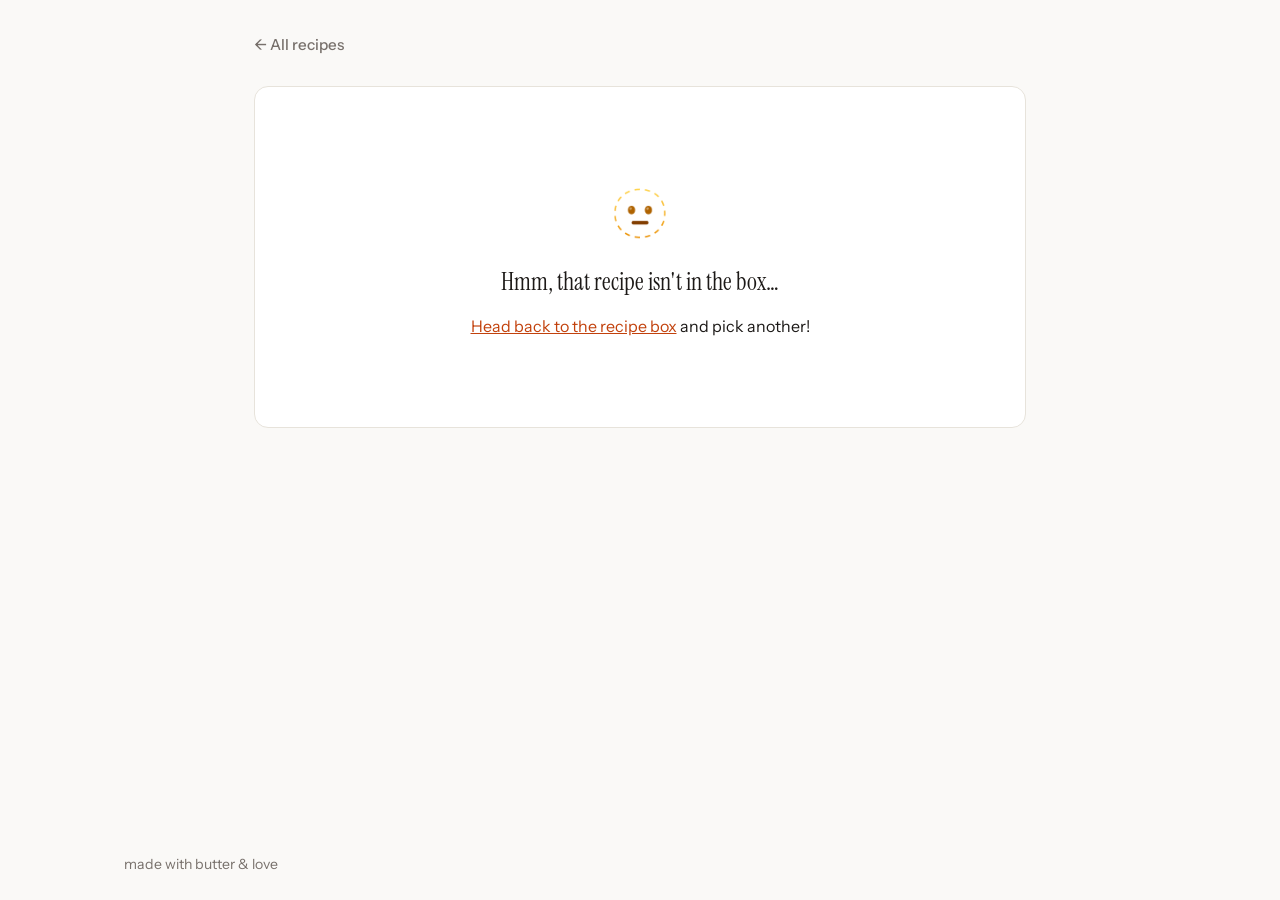
==== recipe.html @ 1f429cc1 "Ariana's Recipe Box — recipe website Co-Authored-By: Claude Fable 5 <noreply@anthropic.com>" ====
<!DOCTYPE html>
<html lang="en">
<head>
  <meta charset="UTF-8">
  <meta name="viewport" content="width=device-width, initial-scale=1.0">
  <title>Recipe · Ariana's Recipe Box</title>
  <link rel="icon" href="data:image/svg+xml,<svg xmlns=%22http://www.w3.org/2000/svg%22 viewBox=%220 0 100 100%22><text y=%22.9em%22 font-size=%2290%22>🍒</text></svg>">
  <link rel="preconnect" href="https://fonts.googleapis.com">
  <link rel="preconnect" href="https://fonts.gstatic.com" crossorigin>
  <link href="https://fonts.googleapis.com/css2?family=Instrument+Serif:ital@0;1&family=Instrument+Sans:ital,wght@0,400;0,500;0,600;1,400&display=swap" rel="stylesheet">
  <link rel="stylesheet" href="css/style.css">
</head>
<body class="recipe-page">

  <header class="site-header site-header--small">
    <a class="back-link" href="index.html">← All recipes</a>
  </header>

  <main class="container">
    <article class="recipe-card-page" id="recipe-detail">
      <!-- recipe renders here -->
    </article>
  </main>

  <footer class="site-footer">
    <p class="footer-scribble">made with butter &amp; love</p>
  </footer>

  <script src="js/recipes.js"></script>
  <script src="js/recipe.js"></script>
</body>
</html>
---- css/style.css ----
/* ============================================================
   ARIANA'S RECIPE BOX — simple, modern, editorial
   ============================================================ */

:root {
  --bg: #faf9f7;            /* warm off-white */
  --surface: #ffffff;
  --ink: #1c1917;           /* near-black */
  --ink-soft: #78716c;      /* warm gray */
  --accent: #c2410c;        /* terracotta */
  --tint: #f4f1ec;          /* neutral tint for emoji blocks */
  --line: #e7e3db;          /* hairline borders */

  --font-display: "Instrument Serif", Georgia, serif;
  --font-body: "Instrument Sans", "Helvetica Neue", sans-serif;

  --radius: 14px;
}

* { box-sizing: border-box; margin: 0; padding: 0; }

body {
  font-family: var(--font-body);
  color: var(--ink);
  background: var(--bg);
  min-height: 100vh;
  display: flex;
  flex-direction: column;
  line-height: 1.6;
  -webkit-font-smoothing: antialiased;
}

/* ---------- header ---------- */

.site-header {
  max-width: 1080px;
  width: 100%;
  margin: 0 auto;
  padding: 4.5rem 1.5rem 2rem;
}

.header-doodle { display: none; }

.site-title {
  font-family: var(--font-display);
  font-weight: 400;
  font-size: clamp(2.8rem, 7vw, 4.5rem);
  line-height: 1.05;
  letter-spacing: -0.01em;
}

.site-tagline {
  margin-top: 0.9rem;
  font-size: 1.05rem;
  color: var(--ink-soft);
}

.site-header--small {
  padding: 2rem 1.5rem 0.5rem;
  max-width: 820px;
}

.back-link {
  font-size: 0.95rem;
  font-weight: 500;
  color: var(--ink-soft);
  text-decoration: none;
  transition: color 0.15s ease;
}

.back-link:hover { color: var(--accent); }

/* ---------- layout ---------- */

.container {
  width: 100%;
  max-width: 1080px;
  margin: 0 auto;
  padding: 0 1.5rem 4rem;
  flex: 1;
}

/* ---------- category filter pills ---------- */

.filter-bar {
  display: flex;
  flex-wrap: wrap;
  gap: 0.5rem;
  margin: 0.5rem 0 2.5rem;
}

.filter-pill {
  font-family: var(--font-body);
  font-weight: 500;
  font-size: 0.9rem;
  color: var(--ink);
  background: transparent;
  border: 1px solid var(--line);
  border-radius: 999px;
  padding: 0.45rem 1.1rem;
  cursor: pointer;
  transition: border-color 0.15s ease, background 0.15s ease, color 0.15s ease;
}

.filter-pill:hover { border-color: var(--ink); }

.filter-pill.is-active {
  background: var(--ink);
  border-color: var(--ink);
  color: var(--bg);
}

/* ---------- recipe card grid ---------- */

.recipe-grid {
  display: grid;
  grid-template-columns: repeat(auto-fill, minmax(250px, 1fr));
  gap: 1.25rem;
}

.recipe-card {
  display: block;
  background: var(--surface);
  border: 1px solid var(--line);
  border-radius: var(--radius);
  overflow: hidden;
  text-decoration: none;
  color: inherit;
  transition: transform 0.2s ease, box-shadow 0.2s ease, border-color 0.2s ease;
  animation: card-in 0.45s ease backwards;
  animation-delay: calc(var(--i, 0) * 50ms);
}

@keyframes card-in {
  from { opacity: 0; transform: translateY(10px); }
  to   { opacity: 1; transform: translateY(0); }
}

.recipe-card:hover {
  transform: translateY(-3px);
  border-color: #d6d0c4;
  box-shadow: 0 12px 28px rgba(28, 25, 23, 0.08);
}

.card-photo {
  aspect-ratio: 3 / 2;
  overflow: hidden;
  border-bottom: 1px solid var(--line);
}

.card-photo img {
  width: 100%;
  height: 100%;
  object-fit: cover;
  display: block;
}

.card-photo--emoji {
  display: grid;
  place-items: center;
  font-size: 3rem;
  background: var(--tint);
}

.card-body { padding: 1.15rem 1.25rem 1.3rem; }

.card-category {
  display: inline-block;
  font-size: 0.72rem;
  font-weight: 600;
  text-transform: uppercase;
  letter-spacing: 0.1em;
  color: var(--accent);
  margin-bottom: 0.45rem;
}

.card-title {
  font-family: var(--font-display);
  font-weight: 400;
  font-size: 1.45rem;
  line-height: 1.2;
  margin-bottom: 0.5rem;
}

.card-meta {
  display: flex;
  gap: 1rem;
  font-size: 0.85rem;
  color: var(--ink-soft);
}

.empty-note {
  text-align: center;
  color: var(--ink-soft);
  padding: 3rem 0;
}

/* ---------- recipe detail page ---------- */

.recipe-page .container { max-width: 820px; }

.recipe-card-page {
  background: var(--surface);
  border: 1px solid var(--line);
  border-radius: var(--radius);
  padding: clamp(1.75rem, 5vw, 3.5rem);
  margin-top: 1.25rem;
  animation: card-in 0.45s ease backwards;
}

.detail-header { margin-bottom: 2rem; }

.detail-title {
  font-family: var(--font-display);
  font-weight: 400;
  font-size: clamp(2.2rem, 6vw, 3.2rem);
  line-height: 1.1;
  letter-spacing: -0.01em;
  margin: 0.4rem 0 0.6rem;
}

.detail-meta { font-size: 0.95rem; }

.detail-photo {
  border-radius: var(--radius);
  overflow: hidden;
  margin-bottom: 2.25rem;
}

.detail-photo img { width: 100%; display: block; }

.detail-photo--emoji {
  display: grid;
  place-items: center;
  font-size: 3rem;
  width: 110px;
  height: 110px;
  border-radius: 50%;
  background: var(--tint);
  margin: 0 0 2.25rem;
}

.detail-columns {
  display: grid;
  grid-template-columns: 1fr 1.7fr;
  gap: 2.5rem;
}

@media (max-width: 640px) {
  .detail-columns { grid-template-columns: 1fr; }
}

.section-title {
  font-family: var(--font-body);
  font-weight: 600;
  font-size: 0.8rem;
  text-transform: uppercase;
  letter-spacing: 0.12em;
  color: var(--ink-soft);
  margin-bottom: 1rem;
  padding-bottom: 0.6rem;
  border-bottom: 1px solid var(--line);
}

/* ingredients with tap-to-check boxes */

.ingredient-list { list-style: none; }

.ingredient-item {
  display: flex;
  align-items: baseline;
  gap: 0.65rem;
  padding: 0.32rem 0;
  font-size: 0.95rem;
  cursor: pointer;
}

.ingredient-item input {
  accent-color: var(--ink);
  width: 1rem;
  height: 1rem;
  flex-shrink: 0;
  transform: translateY(2px);
  cursor: pointer;
}

.ingredient-item:has(input:checked) span {
  text-decoration: line-through;
  color: var(--ink-soft);
}

/* numbered steps */

.step-list {
  list-style: none;
  counter-reset: step;
}

.step-list li {
  counter-increment: step;
  position: relative;
  padding: 0 0 1.15rem 2.4rem;
}

.step-list li::before {
  content: counter(step, decimal-leading-zero);
  position: absolute;
  left: 0;
  top: 0.15rem;
  font-family: var(--font-display);
  font-size: 1.05rem;
  color: var(--accent);
}

/* note box */

.recipe-note {
  margin-top: 1.5rem;
  border-left: 2px solid var(--accent);
  padding: 0.35rem 0 0.35rem 1.25rem;
}

.note-label {
  display: block;
  font-size: 0.75rem;
  font-weight: 600;
  text-transform: uppercase;
  letter-spacing: 0.12em;
  color: var(--accent);
  margin-bottom: 0.3rem;
}

.recipe-note p {
  font-style: italic;
  color: var(--ink-soft);
}

/* source credit */

.recipe-source {
  margin-top: 1.75rem;
  font-size: 0.88rem;
  color: var(--ink-soft);
}

.recipe-source a { color: var(--ink); text-underline-offset: 3px; }
.recipe-source a:hover { color: var(--accent); }

/* print button */

.detail-actions { margin-top: 2.25rem; }

.print-btn {
  font-family: var(--font-body);
  font-weight: 500;
  font-size: 0.92rem;
  color: var(--bg);
  background: var(--ink);
  border: none;
  border-radius: 999px;
  padding: 0.7rem 1.6rem;
  cursor: pointer;
  transition: background 0.15s ease;
}

.print-btn:hover { background: #000; }

/* missing recipe */

.recipe-missing { text-align: center; padding: 2rem 0; }
.recipe-missing-emoji { font-size: 3rem; }
.recipe-missing h1 { font-family: var(--font-display); font-weight: 400; margin: 0.75rem 0; }
.recipe-missing a { color: var(--accent); }

/* ---------- footer ---------- */

.site-footer {
  max-width: 1080px;
  width: 100%;
  margin: 0 auto;
  padding: 1.5rem;
}

.footer-scribble {
  font-size: 0.88rem;
  color: var(--ink-soft);
}

/* ============================================================
   PRINT: clean black-on-white recipe card
   ============================================================ */

@media print {
  body { background: #fff; color: #000; display: block; }

  .site-header,
  .site-footer,
  .detail-actions,
  .ingredient-item input {
    display: none !important;
  }

  .container { max-width: 100%; padding: 0; }

  .recipe-card-page {
    border: none;
    padding: 0;
    margin: 0;
    animation: none;
  }

  .detail-photo { display: none; }

  .detail-title, .section-title, .card-category, .card-meta { color: #000; }

  .detail-columns { grid-template-columns: 1fr; gap: 1rem; }

  .ingredient-list { list-style: disc; padding-left: 1.25rem; }
  .ingredient-item { padding: 0.1rem 0; cursor: default; }

  .step-list { list-style: decimal; padding-left: 1.25rem; }
  .step-list li { padding: 0 0 0.5rem 0.25rem; }
  .step-list li::before { display: none; }

  .recipe-note { border-left: 1px solid #999; }
  .note-label, .recipe-note p { color: #000; }
}
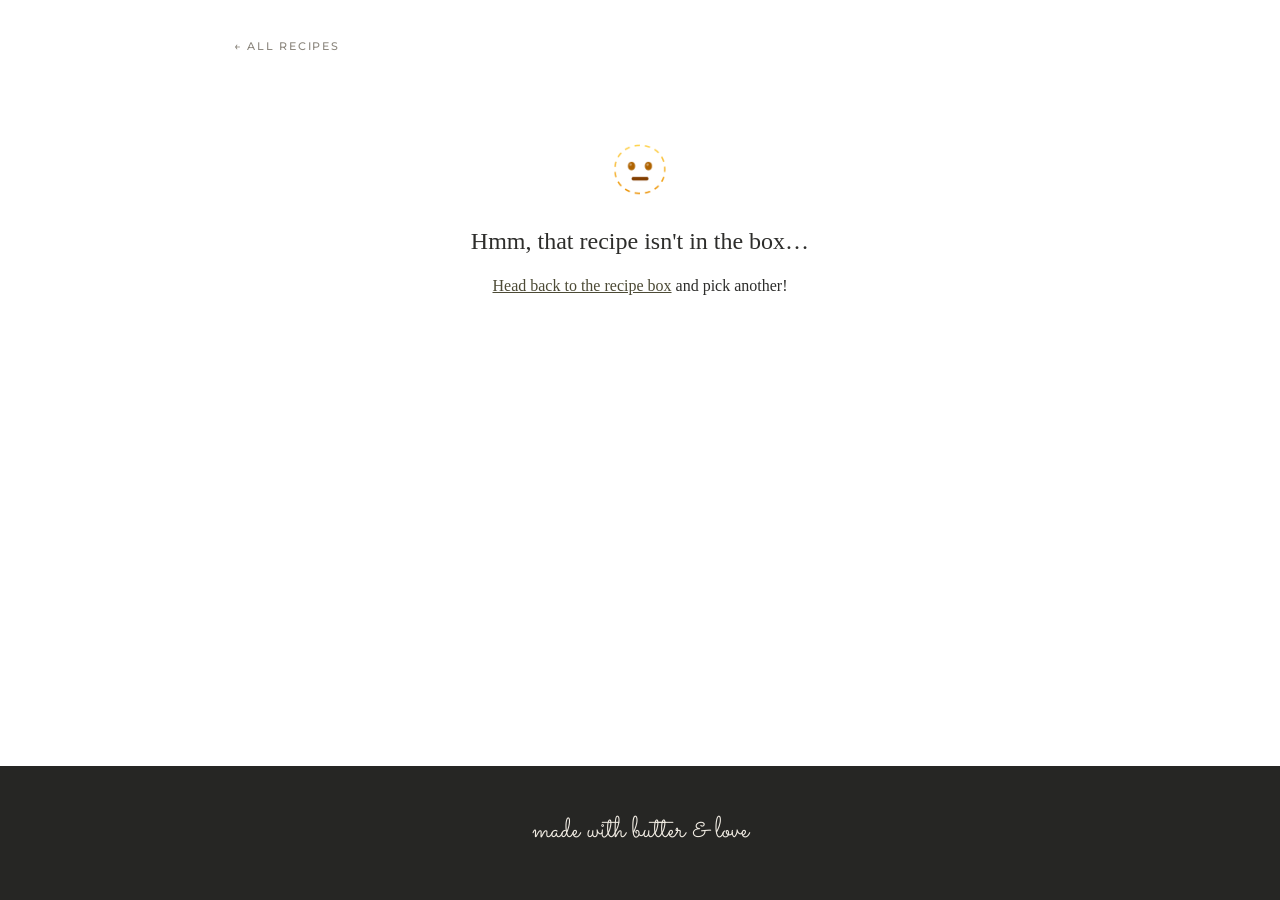
==== commit 2f1ca541: "Redesign: warm airy food-blog theme (Half Baked Harvest-inspired) Co-Authored-By: Claude Fable 5 <no" ====
--- a/recipe.html
+++ b/recipe.html
@@ -7,7 +7,7 @@
   <link rel="icon" href="data:image/svg+xml,<svg xmlns=%22http://www.w3.org/2000/svg%22 viewBox=%220 0 100 100%22><text y=%22.9em%22 font-size=%2290%22>🍒</text></svg>">
   <link rel="preconnect" href="https://fonts.googleapis.com">
   <link rel="preconnect" href="https://fonts.gstatic.com" crossorigin>
-  <link href="https://fonts.googleapis.com/css2?family=Instrument+Serif:ital@0;1&family=Instrument+Sans:ital,wght@0,400;0,500;0,600;1,400&display=swap" rel="stylesheet">
+  <link href="https://fonts.googleapis.com/css2?family=Montserrat:wght@400;500;600&family=Sacramento&display=swap" rel="stylesheet">
   <link rel="stylesheet" href="css/style.css">
 </head>
 <body class="recipe-page">
--- a/css/style.css
+++ b/css/style.css
@@ -1,151 +1,210 @@
 /* ============================================================
-   ARIANA'S RECIPE BOX — simple, modern, editorial
+   ARIANA'S RECIPE BOX — warm, airy food-blog theme
+   (inspired by classic recipe-blog design: white space,
+   serif body, tiny tracked labels, script accents)
    ============================================================ */
 
 :root {
-  --bg: #faf9f7;            /* warm off-white */
-  --surface: #ffffff;
-  --ink: #1c1917;           /* near-black */
-  --ink-soft: #78716c;      /* warm gray */
-  --accent: #c2410c;        /* terracotta */
-  --tint: #f4f1ec;          /* neutral tint for emoji blocks */
-  --line: #e7e3db;          /* hairline borders */
-
-  --font-display: "Instrument Serif", Georgia, serif;
-  --font-body: "Instrument Sans", "Helvetica Neue", sans-serif;
-
-  --radius: 14px;
+  --bg: #ffffff;
+  --linen: #f6f3ee;          /* soft tile / band background */
+  --ink: #2d2d2b;            /* warm near-black */
+  --ink-soft: #8a857c;       /* warm gray */
+  --olive: #4c4a35;          /* olive-taupe label color */
+  --espresso: #262624;       /* dark band */
+  --cream: #f1ece3;          /* text on dark */
+  --line: #e5e1d8;           /* hairlines */
+  --line-dark: #2d2d2b;
+
+  --font-serif: Georgia, "Times New Roman", serif;
+  --font-sans: "Montserrat", "Avenir Next", "Helvetica Neue", sans-serif;
+  --font-script: "Sacramento", cursive;
+
+  --ease: cubic-bezier(0.25, 0.8, 0.25, 1);
 }
 
 * { box-sizing: border-box; margin: 0; padding: 0; }
 
+::selection { background: var(--olive); color: #fff; }
+
 body {
-  font-family: var(--font-body);
+  font-family: var(--font-serif);
   color: var(--ink);
   background: var(--bg);
   min-height: 100vh;
   display: flex;
   flex-direction: column;
-  line-height: 1.6;
+  line-height: 1.65;
   -webkit-font-smoothing: antialiased;
 }
 
-/* ---------- header ---------- */
+/* tiny tracked label used everywhere */
+.overline,
+.card-category,
+.section-title,
+.note-label,
+.filter-pill,
+.back-link {
+  font-family: var(--font-sans);
+  font-size: 0.68rem;
+  font-weight: 500;
+  text-transform: uppercase;
+  letter-spacing: 0.16em;
+}
+
+/* ---------- header: centered wordmark ---------- */
 
 .site-header {
-  max-width: 1080px;
   width: 100%;
+  text-align: center;
+  padding: 3.25rem 1.5rem 0;
+}
+
+.header-doodle { display: none; }
+
+.site-eyebrow {
+  display: block;
+  font-family: var(--font-script);
+  font-size: clamp(1.6rem, 3.5vw, 2rem);
+  font-weight: 400;
+  text-transform: none;
+  letter-spacing: 0;
+  color: var(--olive);
+  margin-bottom: 1rem;
+  animation: fade 0.9s var(--ease) backwards;
+}
+
+.site-eyebrow::after { display: none; }
+
+.site-title {
+  font-family: var(--font-serif);
+  font-weight: 400;
+  font-size: clamp(1.9rem, 4.5vw, 2.9rem);
+  line-height: 1.25;
+  letter-spacing: 0.22em;
+  text-transform: uppercase;
+  display: inline-block;
+  padding: 1.1rem 0.5rem calc(1.1rem - 0.22em);
+  border-top: 1px solid var(--line-dark);
+  border-bottom: 1px solid var(--line-dark);
+  max-width: 100%;
+  animation: fade 0.9s 0.1s var(--ease) backwards;
+}
+
+.site-title em {
+  font-style: normal;
+  color: inherit;
+}
+
+.site-tagline {
+  margin-top: 1.1rem;
+  font-family: var(--font-serif);
+  font-style: italic;
+  font-size: 1.02rem;
+  color: var(--ink-soft);
+  animation: fade 0.9s 0.2s var(--ease) backwards;
+}
+
+@keyframes fade {
+  from { opacity: 0; transform: translateY(10px); }
+  to   { opacity: 1; transform: translateY(0); }
+}
+
+.site-header--small {
+  text-align: left;
+  max-width: 860px;
   margin: 0 auto;
-  padding: 4.5rem 1.5rem 2rem;
-}
-
-.header-doodle { display: none; }
-
-.site-title {
-  font-family: var(--font-display);
-  font-weight: 400;
-  font-size: clamp(2.8rem, 7vw, 4.5rem);
-  line-height: 1.05;
-  letter-spacing: -0.01em;
-}
-
-.site-tagline {
-  margin-top: 0.9rem;
-  font-size: 1.05rem;
-  color: var(--ink-soft);
-}
-
-.site-header--small {
-  padding: 2rem 1.5rem 0.5rem;
-  max-width: 820px;
+  padding: 2rem 1.5rem 0;
 }
 
 .back-link {
-  font-size: 0.95rem;
-  font-weight: 500;
   color: var(--ink-soft);
   text-decoration: none;
-  transition: color 0.15s ease;
-}
-
-.back-link:hover { color: var(--accent); }
+  transition: color 0.2s var(--ease);
+}
+
+.back-link:hover { color: var(--olive); }
 
 /* ---------- layout ---------- */
 
 .container {
   width: 100%;
-  max-width: 1080px;
+  max-width: 1100px;
   margin: 0 auto;
-  padding: 0 1.5rem 4rem;
+  padding: 0 1.5rem 5rem;
   flex: 1;
 }
 
-/* ---------- category filter pills ---------- */
+/* ---------- category nav (blog-style, centered, ruled) ---------- */
 
 .filter-bar {
   display: flex;
   flex-wrap: wrap;
-  gap: 0.5rem;
-  margin: 0.5rem 0 2.5rem;
+  justify-content: center;
+  gap: 0.4rem 2.4rem;
+  margin: 2.4rem auto 3rem;
+  padding: 1rem 0.5rem;
+  border-top: 1px solid var(--line);
+  border-bottom: 1px solid var(--line);
+  animation: fade 0.9s 0.3s var(--ease) backwards;
 }
 
 .filter-pill {
-  font-family: var(--font-body);
-  font-weight: 500;
-  font-size: 0.9rem;
+  position: relative;
   color: var(--ink);
-  background: transparent;
-  border: 1px solid var(--line);
-  border-radius: 999px;
-  padding: 0.45rem 1.1rem;
+  background: none;
+  border: none;
+  padding: 0.15rem 0;
   cursor: pointer;
-  transition: border-color 0.15s ease, background 0.15s ease, color 0.15s ease;
-}
-
-.filter-pill:hover { border-color: var(--ink); }
-
-.filter-pill.is-active {
-  background: var(--ink);
-  border-color: var(--ink);
-  color: var(--bg);
-}
-
-/* ---------- recipe card grid ---------- */
+  transition: color 0.2s var(--ease);
+}
+
+.filter-pill sup {
+  font-size: 0.58rem;
+  color: var(--ink-soft);
+  margin-left: 0.25rem;
+  letter-spacing: 0;
+}
+
+.filter-pill::after {
+  content: "";
+  position: absolute;
+  left: 0;
+  bottom: -0.15rem;
+  width: 100%;
+  height: 1px;
+  background: var(--olive);
+  transform: scaleX(0);
+  transition: transform 0.3s var(--ease);
+}
+
+.filter-pill:hover { color: var(--olive); }
+
+.filter-pill.is-active { color: var(--olive); }
+.filter-pill.is-active::after { transform: scaleX(1); }
+
+/* ---------- recipe grid: borderless, photo-first ---------- */
 
 .recipe-grid {
   display: grid;
-  grid-template-columns: repeat(auto-fill, minmax(250px, 1fr));
-  gap: 1.25rem;
+  grid-template-columns: repeat(auto-fill, minmax(265px, 1fr));
+  gap: 3rem 2rem;
 }
 
 .recipe-card {
   display: block;
-  background: var(--surface);
-  border: 1px solid var(--line);
-  border-radius: var(--radius);
-  overflow: hidden;
   text-decoration: none;
   color: inherit;
-  transition: transform 0.2s ease, box-shadow 0.2s ease, border-color 0.2s ease;
-  animation: card-in 0.45s ease backwards;
-  animation-delay: calc(var(--i, 0) * 50ms);
-}
-
-@keyframes card-in {
-  from { opacity: 0; transform: translateY(10px); }
-  to   { opacity: 1; transform: translateY(0); }
-}
-
-.recipe-card:hover {
-  transform: translateY(-3px);
-  border-color: #d6d0c4;
-  box-shadow: 0 12px 28px rgba(28, 25, 23, 0.08);
-}
+  text-align: center;
+  animation: fade 0.7s var(--ease) backwards;
+  animation-delay: calc(var(--i, 0) * 55ms + 0.35s);
+}
+
+.card-index { display: none; }
 
 .card-photo {
-  aspect-ratio: 3 / 2;
+  aspect-ratio: 1 / 1;
   overflow: hidden;
-  border-bottom: 1px solid var(--line);
+  margin-bottom: 1.1rem;
 }
 
 .card-photo img {
@@ -153,78 +212,100 @@
   height: 100%;
   object-fit: cover;
   display: block;
+  transition: transform 0.7s var(--ease), opacity 0.4s var(--ease);
+}
+
+.recipe-card:hover .card-photo img {
+  transform: scale(1.04);
+  opacity: 0.93;
 }
 
 .card-photo--emoji {
   display: grid;
   place-items: center;
-  font-size: 3rem;
-  background: var(--tint);
-}
-
-.card-body { padding: 1.15rem 1.25rem 1.3rem; }
+  font-size: 3.6rem;
+  background: var(--linen);
+  transition: background 0.4s var(--ease);
+}
+
+.card-photo--emoji span { transition: transform 0.5s var(--ease); }
+
+.recipe-card:hover .card-photo--emoji { background: #efeae1; }
+.recipe-card:hover .card-photo--emoji span { transform: scale(1.09); }
+
+.card-body { padding: 0 0.5rem; }
 
 .card-category {
   display: inline-block;
-  font-size: 0.72rem;
-  font-weight: 600;
-  text-transform: uppercase;
-  letter-spacing: 0.1em;
-  color: var(--accent);
-  margin-bottom: 0.45rem;
+  color: var(--olive);
+  margin-bottom: 0.55rem;
 }
 
 .card-title {
-  font-family: var(--font-display);
+  font-family: var(--font-serif);
   font-weight: 400;
-  font-size: 1.45rem;
-  line-height: 1.2;
+  font-size: 1.32rem;
+  line-height: 1.35;
   margin-bottom: 0.5rem;
-}
+  transition: color 0.2s var(--ease);
+}
+
+.recipe-card:hover .card-title { color: var(--olive); }
 
 .card-meta {
   display: flex;
-  gap: 1rem;
-  font-size: 0.85rem;
-  color: var(--ink-soft);
+  justify-content: center;
+  align-items: center;
+  gap: 0.55rem;
+  font-family: var(--font-serif);
+  font-style: italic;
+  font-size: 0.88rem;
+  color: var(--ink-soft);
+}
+
+.card-meta span + span::before {
+  content: "·";
+  margin-right: 0.55rem;
 }
 
 .empty-note {
   text-align: center;
-  color: var(--ink-soft);
-  padding: 3rem 0;
+  font-style: italic;
+  color: var(--ink-soft);
+  padding: 4rem 0;
 }
 
 /* ---------- recipe detail page ---------- */
 
-.recipe-page .container { max-width: 820px; }
+.recipe-page .container { max-width: 860px; }
 
 .recipe-card-page {
-  background: var(--surface);
-  border: 1px solid var(--line);
-  border-radius: var(--radius);
-  padding: clamp(1.75rem, 5vw, 3.5rem);
-  margin-top: 1.25rem;
-  animation: card-in 0.45s ease backwards;
-}
-
-.detail-header { margin-bottom: 2rem; }
+  padding: 1.5rem 0 0;
+  animation: fade 0.7s var(--ease) backwards;
+}
+
+.detail-header {
+  text-align: center;
+  margin-bottom: 2rem;
+}
 
 .detail-title {
-  font-family: var(--font-display);
+  font-family: var(--font-serif);
   font-weight: 400;
-  font-size: clamp(2.2rem, 6vw, 3.2rem);
-  line-height: 1.1;
-  letter-spacing: -0.01em;
-  margin: 0.4rem 0 0.6rem;
-}
-
-.detail-meta { font-size: 0.95rem; }
+  font-size: clamp(2rem, 5.5vw, 3rem);
+  line-height: 1.18;
+  margin: 0.8rem auto 1rem;
+  max-width: 18ch;
+}
+
+.detail-meta {
+  justify-content: center;
+  font-size: 0.95rem;
+}
 
 .detail-photo {
-  border-radius: var(--radius);
   overflow: hidden;
-  margin-bottom: 2.25rem;
+  margin-bottom: 2.5rem;
 }
 
 .detail-photo img { width: 100%; display: block; }
@@ -232,33 +313,31 @@
 .detail-photo--emoji {
   display: grid;
   place-items: center;
-  font-size: 3rem;
-  width: 110px;
-  height: 110px;
+  font-size: 3.4rem;
+  width: 130px;
+  height: 130px;
   border-radius: 50%;
-  background: var(--tint);
-  margin: 0 0 2.25rem;
-}
-
+  background: var(--linen);
+  margin: 0 auto 2.5rem;
+}
+
+/* thin rule between header and content */
 .detail-columns {
   display: grid;
-  grid-template-columns: 1fr 1.7fr;
-  gap: 2.5rem;
+  grid-template-columns: 1fr 1.8fr;
+  gap: 3rem;
+  padding-top: 2.5rem;
+  border-top: 1px solid var(--line);
 }
 
 @media (max-width: 640px) {
-  .detail-columns { grid-template-columns: 1fr; }
+  .detail-columns { grid-template-columns: 1fr; gap: 2.25rem; }
 }
 
 .section-title {
-  font-family: var(--font-body);
-  font-weight: 600;
-  font-size: 0.8rem;
-  text-transform: uppercase;
-  letter-spacing: 0.12em;
-  color: var(--ink-soft);
-  margin-bottom: 1rem;
-  padding-bottom: 0.6rem;
+  color: var(--olive);
+  margin-bottom: 1.2rem;
+  padding-bottom: 0.7rem;
   border-bottom: 1px solid var(--line);
 }
 
@@ -269,23 +348,41 @@
 .ingredient-item {
   display: flex;
   align-items: baseline;
-  gap: 0.65rem;
-  padding: 0.32rem 0;
-  font-size: 0.95rem;
+  gap: 0.7rem;
+  padding: 0.34rem 0;
+  font-size: 0.98rem;
   cursor: pointer;
 }
 
 .ingredient-item input {
-  accent-color: var(--ink);
-  width: 1rem;
-  height: 1rem;
+  appearance: none;
+  width: 0.9rem;
+  height: 0.9rem;
   flex-shrink: 0;
+  border: 1px solid var(--ink-soft);
+  border-radius: 0;
   transform: translateY(2px);
   cursor: pointer;
+  display: grid;
+  place-items: center;
+  transition: background 0.2s var(--ease), border-color 0.2s var(--ease);
+}
+
+.ingredient-item input:checked {
+  background: var(--olive);
+  border-color: var(--olive);
+}
+
+.ingredient-item input:checked::after {
+  content: "✓";
+  font-size: 0.6rem;
+  color: #fff;
+  line-height: 1;
 }
 
 .ingredient-item:has(input:checked) span {
   text-decoration: line-through;
+  text-decoration-color: var(--ink-soft);
   color: var(--ink-soft);
 }
 
@@ -299,91 +396,117 @@
 .step-list li {
   counter-increment: step;
   position: relative;
-  padding: 0 0 1.15rem 2.4rem;
+  padding: 0 0 1.35rem 2.6rem;
+  font-size: 1rem;
 }
 
 .step-list li::before {
-  content: counter(step, decimal-leading-zero);
+  content: counter(step) ".";
   position: absolute;
   left: 0;
-  top: 0.15rem;
-  font-family: var(--font-display);
-  font-size: 1.05rem;
-  color: var(--accent);
-}
+  top: 0;
+  font-family: var(--font-serif);
+  font-style: italic;
+  font-size: 1.25rem;
+  color: var(--olive);
+}
+
+.step-list li::after { display: none; }
 
 /* note box */
 
 .recipe-note {
-  margin-top: 1.5rem;
-  border-left: 2px solid var(--accent);
-  padding: 0.35rem 0 0.35rem 1.25rem;
+  margin-top: 2.25rem;
+  padding: 2rem 1.75rem 1.75rem;
+  background: var(--linen);
+  text-align: center;
 }
 
 .note-label {
   display: block;
-  font-size: 0.75rem;
-  font-weight: 600;
-  text-transform: uppercase;
-  letter-spacing: 0.12em;
-  color: var(--accent);
-  margin-bottom: 0.3rem;
+  font-family: var(--font-script);
+  font-size: 1.7rem;
+  font-weight: 400;
+  text-transform: none;
+  letter-spacing: 0;
+  color: var(--olive);
+  margin-bottom: 0.4rem;
 }
 
 .recipe-note p {
   font-style: italic;
-  color: var(--ink-soft);
+  font-size: 1.05rem;
+  color: var(--ink);
+  max-width: 46ch;
+  margin: 0 auto;
 }
 
 /* source credit */
 
 .recipe-source {
-  margin-top: 1.75rem;
-  font-size: 0.88rem;
-  color: var(--ink-soft);
-}
-
-.recipe-source a { color: var(--ink); text-underline-offset: 3px; }
-.recipe-source a:hover { color: var(--accent); }
+  margin-top: 1.9rem;
+  text-align: center;
+  font-style: italic;
+  font-size: 0.9rem;
+  color: var(--ink-soft);
+}
+
+.recipe-source a {
+  color: var(--ink);
+  text-decoration-color: var(--line);
+  text-underline-offset: 3px;
+  transition: color 0.2s var(--ease);
+}
+
+.recipe-source a:hover { color: var(--olive); }
 
 /* print button */
 
-.detail-actions { margin-top: 2.25rem; }
+.detail-actions {
+  margin-top: 2.5rem;
+  text-align: center;
+}
 
 .print-btn {
-  font-family: var(--font-body);
+  font-family: var(--font-sans);
+  font-size: 0.68rem;
   font-weight: 500;
-  font-size: 0.92rem;
-  color: var(--bg);
-  background: var(--ink);
-  border: none;
-  border-radius: 999px;
-  padding: 0.7rem 1.6rem;
+  text-transform: uppercase;
+  letter-spacing: 0.16em;
+  color: #fff;
+  background: var(--espresso);
+  border: 1px solid var(--espresso);
+  border-radius: 0;
+  padding: 0.9rem 2.4rem;
   cursor: pointer;
-  transition: background 0.15s ease;
-}
-
-.print-btn:hover { background: #000; }
+  transition: background 0.25s var(--ease), color 0.25s var(--ease);
+}
+
+.print-btn:hover {
+  background: #fff;
+  color: var(--espresso);
+}
 
 /* missing recipe */
 
-.recipe-missing { text-align: center; padding: 2rem 0; }
+.recipe-missing { text-align: center; padding: 3rem 0; }
 .recipe-missing-emoji { font-size: 3rem; }
-.recipe-missing h1 { font-family: var(--font-display); font-weight: 400; margin: 0.75rem 0; }
-.recipe-missing a { color: var(--accent); }
-
-/* ---------- footer ---------- */
+.recipe-missing h1 { font-weight: 400; margin: 0.75rem 0; }
+.recipe-missing a { color: var(--olive); }
+
+/* ---------- footer: espresso band ---------- */
 
 .site-footer {
-  max-width: 1080px;
-  width: 100%;
-  margin: 0 auto;
-  padding: 1.5rem;
+  background: var(--espresso);
+  text-align: center;
+  padding: 2.5rem 1.5rem 2.75rem;
+  margin-top: 2rem;
 }
 
 .footer-scribble {
-  font-size: 0.88rem;
-  color: var(--ink-soft);
+  font-family: var(--font-script);
+  font-size: 1.9rem;
+  color: var(--cream);
 }
 
 /* ============================================================
@@ -402,18 +525,17 @@
 
   .container { max-width: 100%; padding: 0; }
 
-  .recipe-card-page {
-    border: none;
-    padding: 0;
-    margin: 0;
-    animation: none;
-  }
+  .recipe-card-page { padding: 0; animation: none; }
 
   .detail-photo { display: none; }
 
+  .detail-header { text-align: left; }
+  .detail-title { margin-left: 0; }
+  .detail-meta { justify-content: flex-start; }
+
   .detail-title, .section-title, .card-category, .card-meta { color: #000; }
 
-  .detail-columns { grid-template-columns: 1fr; gap: 1rem; }
+  .detail-columns { grid-template-columns: 1fr; gap: 1rem; border-top: none; padding-top: 0; }
 
   .ingredient-list { list-style: disc; padding-left: 1.25rem; }
   .ingredient-item { padding: 0.1rem 0; cursor: default; }
@@ -422,6 +544,7 @@
   .step-list li { padding: 0 0 0.5rem 0.25rem; }
   .step-list li::before { display: none; }
 
-  .recipe-note { border-left: 1px solid #999; }
+  .recipe-note { background: none; border: 1px solid #999; text-align: left; }
   .note-label, .recipe-note p { color: #000; }
-}
+  .recipe-source { text-align: left; }
+}
